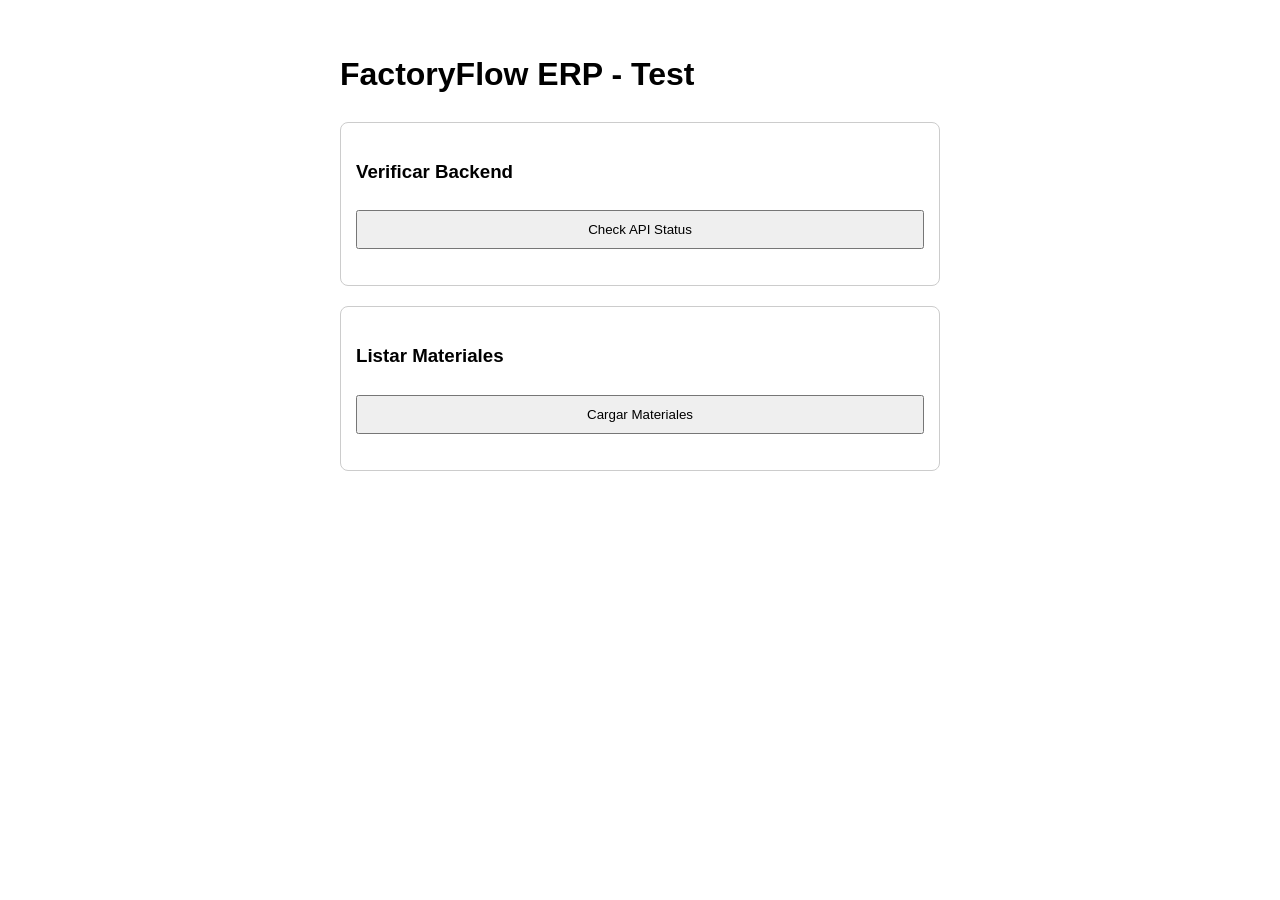
==== index.html @ 841f35d3 "feat(backend): inicialización de arquitectura backend - Jose Comienzo formal del backend de FactoryF" ====
<!DOCTYPE html>
<html lang="es">
<head>
    <meta charset="UTF-8">
    <title>FactoryFlow Test Frontend</title>
    <style>
        body { font-family: sans-serif; padding: 20px; line-height: 1.6; }
        .container { max-width: 600px; margin: auto; }
        input, button { padding: 10px; margin: 5px 0; width: 100%; box-sizing: border-box; }
        .card { border: 1px solid #ccc; padding: 15px; border-radius: 8px; margin-top: 20px; }
    </style>
</head>
<body>
    <div class="container">
        <h1>FactoryFlow ERP - Test</h1>
        
        <div class="card">
            <h3>Verificar Backend</h3>
            <button onclick="checkStatus()">Check API Status</button>
            <p id="statusResult"></p>
        </div>

        <div class="card">
            <h3>Listar Materiales</h3>
            <button onclick="listMaterials()">Cargar Materiales</button>
            <ul id="materialList"></ul>
        </div>
    </div>

    <script>
        const API_URL = "http://localhost:8000";

        async function checkStatus() {
            try {
                const res = await fetch(API_URL + "/");
                const data = await res.json();
                document.getElementById('statusResult').innerText = JSON.stringify(data);
            } catch (e) {
                document.getElementById('statusResult').innerText = "Error: Backend no iniciado";
            }
        }

        async function listMaterials() {
            const res = await fetch(API_URL + "/materials/");
            const data = await res.json();
            const list = document.getElementById('materialList');
            list.innerHTML = "";
            data.forEach(m => {
                const li = document.createElement('li');
                li.innerText = `${m.name} - Stock: ${m.stock_primary} (Princip.) / ${m.stock_secondary} (Secund.)`;
                list.appendChild(li);
            });
        }
    </script>
</body>
</html>
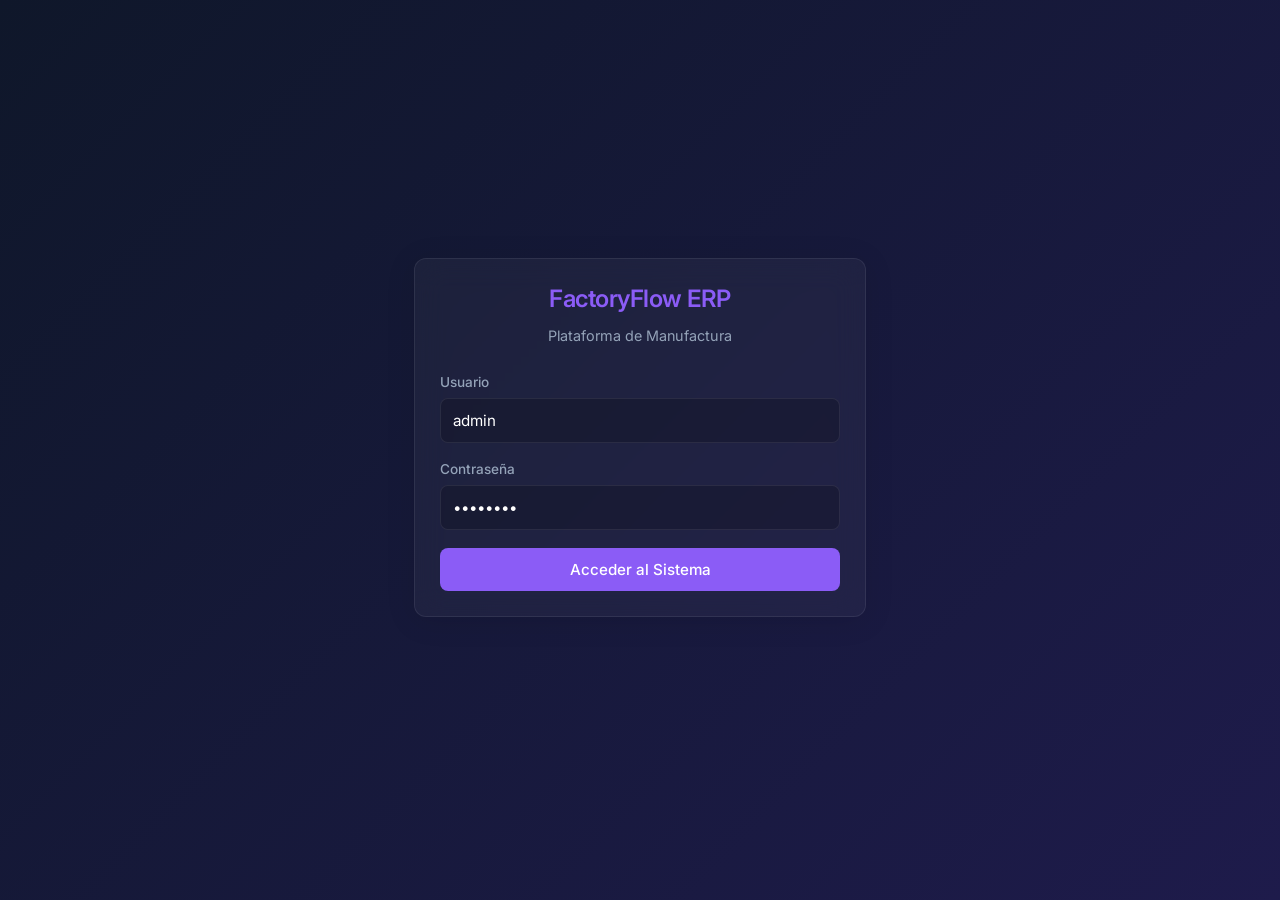
==== commit 47002265: "feat(backend): estabilización de auth, expansión del seeder y dashboard CRUD interactivo - Jose Refi" ====
--- a/index.html
+++ b/index.html
@@ -2,54 +2,433 @@
 <html lang="es">
 <head>
     <meta charset="UTF-8">
-    <title>FactoryFlow Test Frontend</title>
+    <meta name="viewport" content="width=device-width, initial-scale=1.0">
+    <title>FactoryFlow ERP</title>
     <style>
-        body { font-family: sans-serif; padding: 20px; line-height: 1.6; }
-        .container { max-width: 600px; margin: auto; }
-        input, button { padding: 10px; margin: 5px 0; width: 100%; box-sizing: border-box; }
-        .card { border: 1px solid #ccc; padding: 15px; border-radius: 8px; margin-top: 20px; }
+        @import url('https://fonts.googleapis.com/css2?family=Inter:wght@300;400;500;600&display=swap');
+        
+        :root {
+            --bg-grad-1: #0f172a;
+            --bg-grad-2: #1e1b4b;
+            --glass-bg: rgba(255, 255, 255, 0.04);
+            --glass-border: rgba(255, 255, 255, 0.08);
+            --primary: #8b5cf6;
+            --primary-hover: #7c3aed;
+            --success: #10b981;
+            --text-main: #f8fafc;
+            --text-muted: #94a3b8;
+            --font: 'Inter', sans-serif;
+        }
+
+        body {
+            margin: 0; font-family: var(--font);
+            background: linear-gradient(135deg, var(--bg-grad-1), var(--bg-grad-2));
+            color: var(--text-main); height: 100vh; display: flex; overflow: hidden;
+        }
+
+        ::-webkit-scrollbar { width: 8px; }
+        ::-webkit-scrollbar-track { background: transparent; }
+        ::-webkit-scrollbar-thumb { background: rgba(255,255,255,0.1); border-radius: 4px; }
+
+        /* Typography */
+        h1, h2, h3 { margin-top: 0; font-weight: 600; }
+        h2 { color: var(--primary); font-size: 1.5rem; letter-spacing: -0.5px; }
+        h3 { border-bottom: 1px solid var(--glass-border); padding-bottom: 12px; margin-bottom: 20px; font-size: 1.2rem; }
+        
+        /* Layout */
+        .sidebar {
+            width: 250px; background: rgba(15, 23, 42, 0.5); border-right: 1px solid var(--glass-border);
+            backdrop-filter: blur(20px); padding: 30px 20px; display: flex; flex-direction: column; gap: 10px;
+        }
+        .content { flex: 1; padding: 40px; overflow-y: auto; position: relative; }
+        .grid-2 { display: grid; grid-template-columns: 2fr 1fr; gap: 30px; }
+        .grid-half { display: grid; grid-template-columns: 1fr 1fr; gap: 30px; }
+
+        /* Navigation */
+        .nav-btn {
+            background: transparent; border: none; color: var(--text-muted);
+            text-align: left; padding: 12px 18px; border-radius: 8px; cursor: pointer;
+            transition: all 0.2s ease; font-size: 0.95rem; font-family: inherit; font-weight: 500;
+        }
+        .nav-btn:hover { background: var(--glass-bg); color: var(--text-main); }
+        .nav-btn.active { background: rgba(139, 92, 246, 0.15); color: var(--primary); border-left: 3px solid var(--primary); border-radius: 4px 8px 8px 4px; }
+
+        /* Modules */
+        .module { display: none; animation: fadeIn 0.4s ease forwards; }
+        .module.active { display: block; }
+        @keyframes fadeIn { from { opacity: 0; transform: translateY(15px); } to { opacity: 1; transform: translateY(0); } }
+
+        /* Cards */
+        .card {
+            background: var(--glass-bg); border: 1px solid var(--glass-border);
+            backdrop-filter: blur(15px); border-radius: 12px; padding: 25px; margin-bottom: 25px;
+            box-shadow: 0 4px 30px rgba(0, 0, 0, 0.1);
+        }
+
+        /* Forms */
+        .form-group { margin-bottom: 18px; }
+        label { display: block; font-size: 0.85rem; color: var(--text-muted); margin-bottom: 8px; font-weight: 500; }
+        input, select {
+            width: 100%; padding: 12px; border-radius: 8px;
+            background: rgba(0, 0, 0, 0.2); border: 1px solid var(--glass-border);
+            color: white; outline: none; transition: border 0.2s; font-family: inherit; font-size: 0.95rem; box-sizing: border-box;
+        }
+        input:focus, select:focus { border-color: var(--primary); box-shadow: 0 0 0 3px rgba(139, 92, 246, 0.1); }
+        
+        /* Buttons */
+        .btn {
+            background: var(--primary); color: white; padding: 12px 24px;
+            border: none; border-radius: 8px; cursor: pointer; font-weight: 500;
+            transition: all 0.2s; font-family: inherit; font-size: 0.95rem; width: 100%;
+        }
+        .btn:hover { background: var(--primary-hover); transform: translateY(-1px); box-shadow: 0 4px 15px rgba(139, 92, 246, 0.3); }
+        .btn.secondary { background: var(--glass-bg); border: 1px solid var(--glass-border); color: var(--text-main); }
+        .btn.secondary:hover { background: rgba(255,255,255,0.1); box-shadow: none; }
+
+        /* Tables */
+        .table-wrap { overflow-x: auto; }
+        table { width: 100%; border-collapse: collapse; font-size: 0.9rem; }
+        th, td { padding: 14px 12px; text-align: left; border-bottom: 1px solid var(--glass-border); }
+        th { color: var(--text-muted); font-weight: 500; text-transform: uppercase; font-size: 0.75rem; letter-spacing: 0.5px; }
+        tr:hover td { background: rgba(255, 255, 255, 0.02); }
+        .uuid-col { font-family: monospace; color: var(--text-muted); font-size: 0.8rem; }
+
+        /* Notification */
+        .toast {
+            position: fixed; bottom: 20px; right: 20px; background: var(--success); color: white;
+            padding: 12px 24px; border-radius: 8px; font-weight: 500; opacity: 0; pointer-events: none;
+            transition: opacity 0.3s, transform 0.3s; transform: translateY(20px); z-index: 9999; box-shadow: 0 4px 15px rgba(16, 185, 129, 0.3);
+        }
+        .toast.show { opacity: 1; transform: translateY(0); }
+
+        /* Auth Overlay */
+        #auth-overlay {
+            position: fixed; inset: 0; background: linear-gradient(135deg, var(--bg-grad-1), var(--bg-grad-2));
+            z-index: 1000; display: flex; align-items: center; justify-content: center;
+        }
+        #auth-overlay .card { width: 100%; max-width: 400px; }
     </style>
 </head>
 <body>
-    <div class="container">
-        <h1>FactoryFlow ERP - Test</h1>
-        
+
+    <!-- Auth System -->
+    <div id="auth-overlay">
         <div class="card">
-            <h3>Verificar Backend</h3>
-            <button onclick="checkStatus()">Check API Status</button>
-            <p id="statusResult"></p>
-        </div>
-
-        <div class="card">
-            <h3>Listar Materiales</h3>
-            <button onclick="listMaterials()">Cargar Materiales</button>
-            <ul id="materialList"></ul>
+            <h2 style="text-align: center; margin-bottom: 10px;">FactoryFlow ERP</h2>
+            <p style="text-align: center; color: var(--text-muted); margin-bottom: 30px; font-size: 0.9rem;">Plataforma de Manufactura</p>
+            <form onsubmit="event.preventDefault(); login();">
+                <div class="form-group">
+                    <label>Usuario</label>
+                    <input type="text" id="login-user" value="admin" required>
+                </div>
+                <div class="form-group">
+                    <label>Contraseña</label>
+                    <input type="password" id="login-pass" value="admin123" required>
+                </div>
+                <button type="submit" class="btn">Acceder al Sistema</button>
+            </form>
+            <p id="login-error" style="color:#ef4444; font-size:0.85rem; text-align:center; margin-top:15px; display:none;"></p>
         </div>
     </div>
 
+    <!-- Layout -->
+    <div class="sidebar">
+        <h2 style="margin-bottom: 30px; margin-left: 10px;">FactoryFlow</h2>
+        <button class="nav-btn active" onclick="switchTab('dashboard')">Panel General</button>
+        <button class="nav-btn" onclick="switchTab('inventory'); loadInventory();">Inventario & Materiales</button>
+        <button class="nav-btn" onclick="switchTab('products'); loadProducts();">Productos (Catálogo)</button>
+        <button class="nav-btn" onclick="switchTab('production'); loadProduction();">Órdenes de Producción</button>
+        <button class="nav-btn" onclick="switchTab('sales'); loadSales();">Clientes y Ventas</button>
+    </div>
+
+    <div class="content">
+        <!-- Dashboard -->
+        <div id="dashboard" class="module active">
+            <div class="card">
+                <h3>Estado del Servidor</h3>
+                <p style="color: var(--text-muted); line-height: 1.6;">Conectado exitosamente al API. Usa la barra lateral para navegar por los módulos CRUD.</p>
+                <div class="table-wrap" style="margin-top: 20px;">
+                    <pre id="api-status-box" style="font-family: monospace; background: rgba(0,0,0,0.3); padding: 15px; border-radius: 8px; border: 1px solid var(--glass-border);"></pre>
+                </div>
+            </div>
+        </div>
+
+        <!-- Inventory Module -->
+        <div id="inventory" class="module">
+            <div class="grid-2">
+                <div class="card">
+                    <div style="display:flex; justify-content:space-between; align-items:center;">
+                        <h3>Materias Primas Actuales</h3>
+                        <button class="btn secondary" style="width:auto; padding: 6px 12px; font-size:0.8rem;" onclick="loadInventory()">Actualizar</button>
+                    </div>
+                    <div class="table-wrap">
+                        <table>
+                            <thead><tr><th>Material</th><th>ID Interno (UUID)</th><th>Stock</th><th>CPP ($)</th></tr></thead>
+                            <tbody id="tbl-materials"></tbody>
+                        </table>
+                    </div>
+                </div>
+                <div class="card">
+                    <h3>Registrar Entrada (Compra)</h3>
+                    <form onsubmit="event.preventDefault(); postMovement();">
+                        <div class="form-group">
+                            <label>Material</label>
+                            <select id="inv-id" required></select>
+                        </div>
+                        <div class="form-group">
+                            <label>Cantidad (U. Principal)</label>
+                            <input type="number" step="0.01" id="inv-qty" value="10" required>
+                        </div>
+                        <div class="form-group">
+                            <label>Costo Unitario Total ($)</label>
+                            <input type="number" step="0.01" id="inv-cost" value="15.5" required>
+                        </div>
+                        <button type="submit" class="btn">Ingresar Stock</button>
+                    </form>
+                </div>
+            </div>
+        </div>
+
+        <!-- Products Module -->
+        <div id="products" class="module">
+            <div class="grid-2">
+                <div class="card">
+                    <h3>Catálogo de Productos</h3>
+                    <div class="table-wrap">
+                        <table>
+                            <thead><tr><th>Producto</th><th>ID (UUID)</th><th>Precio Venta ($)</th></tr></thead>
+                            <tbody id="tbl-products"></tbody>
+                        </table>
+                    </div>
+                </div>
+                <div class="card">
+                    <h3>Añadir Producto Base</h3>
+                    <form onsubmit="event.preventDefault(); postProduct();">
+                        <div class="form-group">
+                            <label>Nombre del Producto</label>
+                            <input type="text" id="prod-name" placeholder="Ej. Galleta Choco" required>
+                        </div>
+                        <div class="form-group">
+                            <label>Precio de Venta ($)</label>
+                            <input type="number" step="0.01" id="prod-price" placeholder="45.0" required>
+                        </div>
+                        <button type="submit" class="btn">Guardar Producto</button>
+                        <p style="font-size:0.8rem; color:var(--text-muted); margin-top:15px;">* Nota: La vinculación BOM requiere interfaz avanzada no incluida en esta demo rápida.</p>
+                    </form>
+                </div>
+            </div>
+        </div>
+
+        <!-- Production Module -->
+        <div id="production" class="module">
+            <div class="grid-2">
+                <div class="card">
+                    <h3>Órdenes de Producción</h3>
+                    <div class="table-wrap">
+                        <table>
+                            <thead><tr><th>ID Orden</th><th>ID Producto</th><th>Cant.</th><th>Status</th></tr></thead>
+                            <tbody id="tbl-orders"></tbody>
+                        </table>
+                    </div>
+                </div>
+                <div class="card">
+                    <h3>Generar Orden Mágica</h3>
+                    <form onsubmit="event.preventDefault(); postOrder();">
+                        <div class="form-group">
+                            <label>Producto</label>
+                            <select id="order-pid" required></select>
+                        </div>
+                        <div class="form-group">
+                            <label>Cantidad a Fabricar</label>
+                            <input type="number" id="order-qty" value="5" required>
+                        </div>
+                        <button type="submit" class="btn">Fabricar</button>
+                        <p style="font-size:0.8rem; color:var(--text-muted); margin-top:15px;">Esto descontará el stock de materiales si el producto tiene receta BOM configurada en backend.</p>
+                    </form>
+                </div>
+            </div>
+        </div>
+
+        <!-- Sales Module -->
+        <div id="sales" class="module">
+            <div class="grid-half">
+                <div class="card">
+                    <h3>Directorio de Clientes</h3>
+                    <div class="table-wrap">
+                        <table>
+                            <thead><tr><th>Cliente</th><th>ID (UUID)</th><th>Mail</th></tr></thead>
+                            <tbody id="tbl-clients"></tbody>
+                        </table>
+                    </div>
+                    <form onsubmit="event.preventDefault(); postClient();" style="margin-top:20px; border-top:1px solid var(--glass-border); padding-top:20px;">
+                        <h4>Nuevo Cliente</h4>
+                        <div class="form-group"><input type="text" id="client-name" placeholder="Nombre" required></div>
+                        <div class="form-group"><input type="email" id="client-email" placeholder="Email (Opcional)"></div>
+                        <button type="submit" class="btn secondary">Registrar</button>
+                    </form>
+                </div>
+                
+                <div class="card">
+                    <h3>Ventas Registradas</h3>
+                    <div class="table-wrap">
+                        <table>
+                            <thead><tr><th>ID Venta</th><th>ID Cliente</th><th>Total ($)</th></tr></thead>
+                            <tbody id="tbl-sales"></tbody>
+                        </table>
+                    </div>
+                    <form onsubmit="event.preventDefault(); postSale();" style="margin-top:20px; border-top:1px solid var(--glass-border); padding-top:20px;">
+                        <h4>Nueva Venta</h4>
+                        <div class="form-group"><select id="sale-cid" required></select></div>
+                        <div class="form-group"><input type="number" step="0.01" id="sale-tot" placeholder="Total a cobrar ($)" required></div>
+                        <button type="submit" class="btn secondary">Procesar Venta</button>
+                    </form>
+                </div>
+            </div>
+        </div>
+    </div>
+
+    <!-- Notification Toast -->
+    <div id="toast" class="toast">Mensaje flotante</div>
+
     <script>
-        const API_URL = "http://localhost:8000";
-
-        async function checkStatus() {
-            try {
-                const res = await fetch(API_URL + "/");
-                const data = await res.json();
-                document.getElementById('statusResult').innerText = JSON.stringify(data);
-            } catch (e) {
-                document.getElementById('statusResult').innerText = "Error: Backend no iniciado";
+        const API = "http://localhost:8000";
+        let JWT = "";
+
+        // UI Helpers
+        const toast = (msg) => { const el = document.getElementById('toast'); el.innerText = msg; el.classList.add('show'); setTimeout(() => el.classList.remove('show'), 3000); }
+        const switchTab = (tabId) => {
+            document.querySelectorAll('.module').forEach(m => m.classList.remove('active'));
+            document.querySelectorAll('.nav-btn').forEach(b => b.classList.remove('active'));
+            document.getElementById(tabId).classList.add('active');
+            event.currentTarget.classList.add('active');
+        }
+
+        // Base Fetcher
+        async function apiCall(endpoint, method="GET", body=null) {
+            const h = {};
+            if(JWT) h["Authorization"] = "Bearer " + JWT;
+            if(body && !(body instanceof URLSearchParams)) h["Content-Type"] = "application/json";
+            
+            const cfg = { method, headers: h };
+            if(body) cfg.body = (body instanceof URLSearchParams) ? body : JSON.stringify(body);
+            
+            const req = await fetch(API + endpoint, cfg);
+            if(!req.ok) { let err = await req.text(); throw new Error(err); }
+            return await req.json();
+        }
+
+        // 1. Auth
+        async function login() {
+            try {
+                const p = new URLSearchParams();
+                p.append('username', document.getElementById('login-user').value);
+                p.append('password', document.getElementById('login-pass').value);
+                const res = await apiCall('/auth/login', 'POST', p);
+                JWT = res.access_token;
+                document.getElementById('auth-overlay').style.display = 'none';
+                
+                // Ping status on entry
+                const stat = await apiCall('/');
+                document.getElementById('api-status-box').innerText = JSON.stringify(stat, null, 2);
+                toast("¡Sesión iniciada!");
+            } catch(e) {
+                const errEl = document.getElementById('login-error');
+                errEl.innerText = "Error: Credenciales inválidas o servidor inactivo.";
+                errEl.style.display = 'block';
             }
         }
 
-        async function listMaterials() {
-            const res = await fetch(API_URL + "/materials/");
-            const data = await res.json();
-            const list = document.getElementById('materialList');
-            list.innerHTML = "";
-            data.forEach(m => {
-                const li = document.createElement('li');
-                li.innerText = `${m.name} - Stock: ${m.stock_primary} (Princip.) / ${m.stock_secondary} (Secund.)`;
-                list.appendChild(li);
-            });
+        // 2. Inventory (Materials)
+        async function loadInventory() {
+            try {
+                const data = await apiCall('/materials/');
+                const tb = document.getElementById('tbl-materials'); tb.innerHTML = "";
+                const sel = document.getElementById('inv-id'); sel.innerHTML = "<option value='' disabled selected>Selecciona un material...</option>";
+                
+                data.forEach(m => {
+                    tb.innerHTML += `<tr><td>${m.name}</td><td class="uuid-col">${m.id}</td><td>${m.stock_primary.toFixed(2)}</td><td>$${m.cost_cpp.toFixed(2)}</td></tr>`;
+                    sel.innerHTML += `<option value="${m.id}">${m.name}</option>`;
+                });
+            } catch(e) { console.error(e); }
+        }
+        async function postMovement() {
+            try {
+                await apiCall('/inventory/movement', 'POST', {
+                    material_id: document.getElementById('inv-id').value,
+                    type: "IN",
+                    quantity_primary: parseFloat(document.getElementById('inv-qty').value),
+                    unit_cost: parseFloat(document.getElementById('inv-cost').value)
+                });
+                toast("Comisión ingresada con éxito");
+                loadInventory();
+            } catch(e) { alert("Error: Verifica UUID"); }
+        }
+
+        // 3. Products
+        async function loadProducts() {
+            try {
+                const data = await apiCall('/products/');
+                const tb = document.getElementById('tbl-products'); tb.innerHTML = "";
+                const sel = document.getElementById('order-pid'); sel.innerHTML = "<option value='' disabled selected>Elige un producto...</option>";
+                
+                data.forEach(m => { 
+                    tb.innerHTML += `<tr><td>${m.name}</td><td class="uuid-col">${m.id}</td><td>$${m.sale_price.toFixed(2)}</td></tr>`; 
+                    sel.innerHTML += `<option value="${m.id}">${m.name}</option>`;
+                });
+            } catch(e) {}
+        }
+        async function postProduct() {
+            try {
+                await apiCall('/products/', 'POST', {
+                    name: document.getElementById('prod-name').value, sale_price: parseFloat(document.getElementById('prod-price').value), bom_items: []
+                });
+                toast("Producto Guardado"); loadProducts();
+            } catch(e) {}
+        }
+
+        // 4. Production
+        async function loadProduction() {
+            try {
+                const data = await apiCall('/production-orders/');
+                const tb = document.getElementById('tbl-orders'); tb.innerHTML = "";
+                data.forEach(m => { tb.innerHTML += `<tr><td class="uuid-col">${m.id.substring(0,8)}...</td><td class="uuid-col">${m.product_id}</td><td>${m.quantity}</td><td>${m.status.toUpperCase()}</td></tr>`; });
+            } catch(e) {}
+        }
+        async function postOrder() {
+            try {
+                await apiCall('/production-orders/', 'POST', { product_id: document.getElementById('order-pid').value, quantity: parseInt(document.getElementById('order-qty').value) });
+                toast("Orden Enviada a Piso"); loadProduction();
+            } catch(e) { alert("Asegúrate de copiar el UUID de un producto válido."); }
+        }
+
+        // 5. Sales & Clients
+        async function loadSales() {
+            try {
+                const cData = await apiCall('/sales/clients');
+                const tbC = document.getElementById('tbl-clients'); tbC.innerHTML = "";
+                const sel = document.getElementById('sale-cid'); sel.innerHTML = "<option value='' disabled selected>Selecciona un cliente...</option>";
+
+                cData.forEach(c => { 
+                    tbC.innerHTML += `<tr><td>${c.name}</td><td class="uuid-col">${c.id}</td><td>${c.email||'--'}</td></tr>`; 
+                    sel.innerHTML += `<option value="${c.id}">${c.name}</option>`;
+                });
+
+                const sData = await apiCall('/sales/');
+                const tbS = document.getElementById('tbl-sales'); tbS.innerHTML = "";
+                sData.forEach(s => { tbS.innerHTML += `<tr><td class="uuid-col">${s.id.substring(0,8)}...</td><td class="uuid-col">${s.client_id}</td><td>$${s.total.toFixed(2)}</td></tr>`; });
+            } catch(e) {}
+        }
+        async function postClient() {
+            try { 
+                await apiCall('/sales/clients', 'POST', { name: document.getElementById('client-name').value, email: document.getElementById('client-email').value });
+                toast("Cliente Registrado"); loadSales();
+            } catch(e) {}
+        }
+        async function postSale() {
+            try {
+                await apiCall('/sales/', 'POST', { client_id: document.getElementById('sale-cid').value, total: parseFloat(document.getElementById('sale-tot').value) });
+                toast("Venta Procesada"); loadSales();
+            } catch(e) { alert("Requiere un UUID válido de la tabla Clientes"); }
         }
     </script>
 </body>
